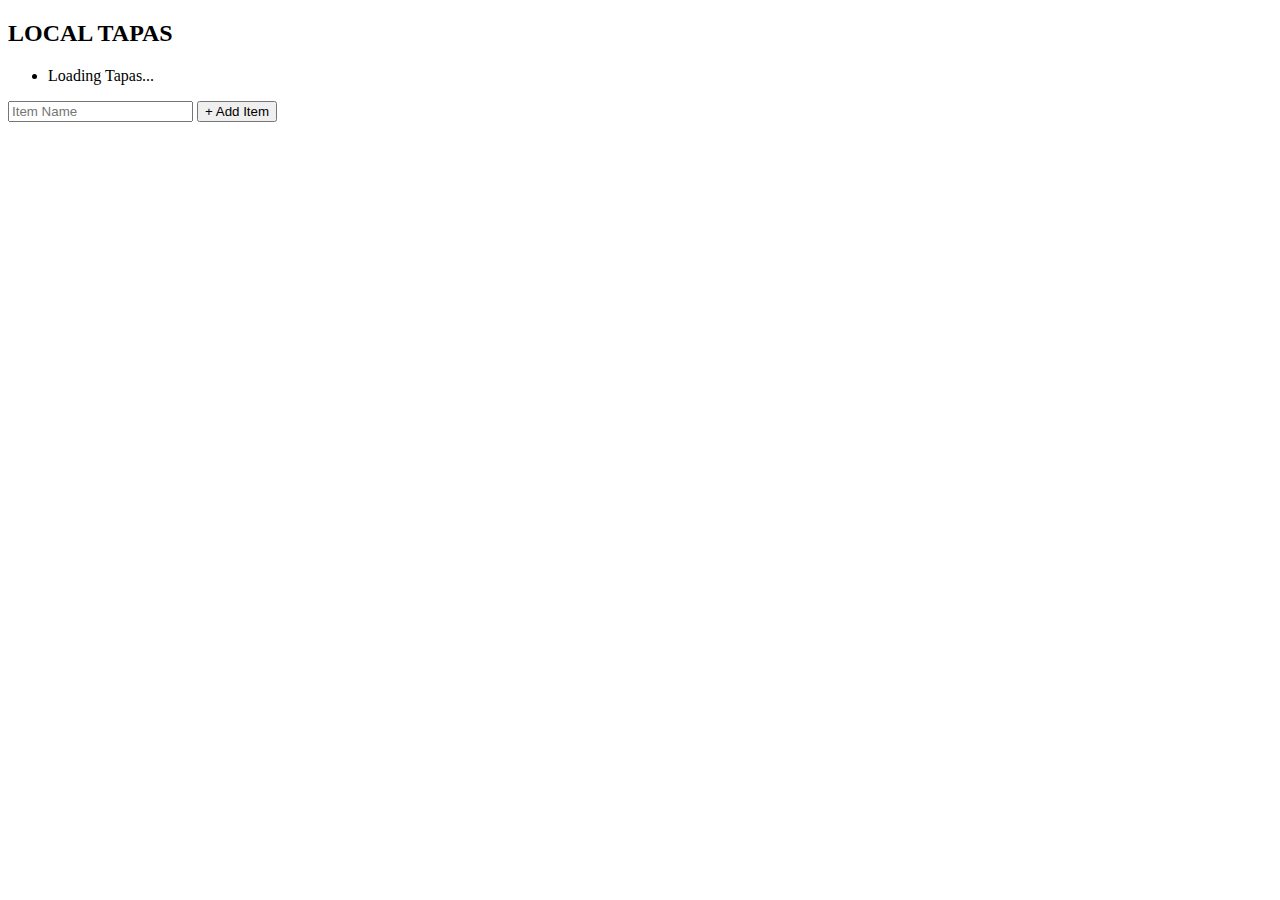
==== 15_LocalStorage-and-Event-Delegation/index.html @ 82cbd230 "[add] 15_LocalStorage-and-Event-Delegation" ====
<!DOCTYPE html>
<html lang="ja">
    <head>
        <meta charset="UTF-8">
        <title>LocalStorage and Event Delegation</title>
        <link rel="stylesheet" href="./src/stylesheet.css">
    </head>
    <body>
        <div class="wrapper">
            <h2>LOCAL TAPAS</h2>
            <p></p>
            <ul class="plates">
                <li>Loading Tapas...</li>
            </ul>
            <form class="add-items">
                <input type="text" name="item" placeholder="Item Name" required>
                <input type="submit" value="+ Add Item">
            </form>
        </div>
        <script src="./src/script.js"></script>
    </body>
</html>
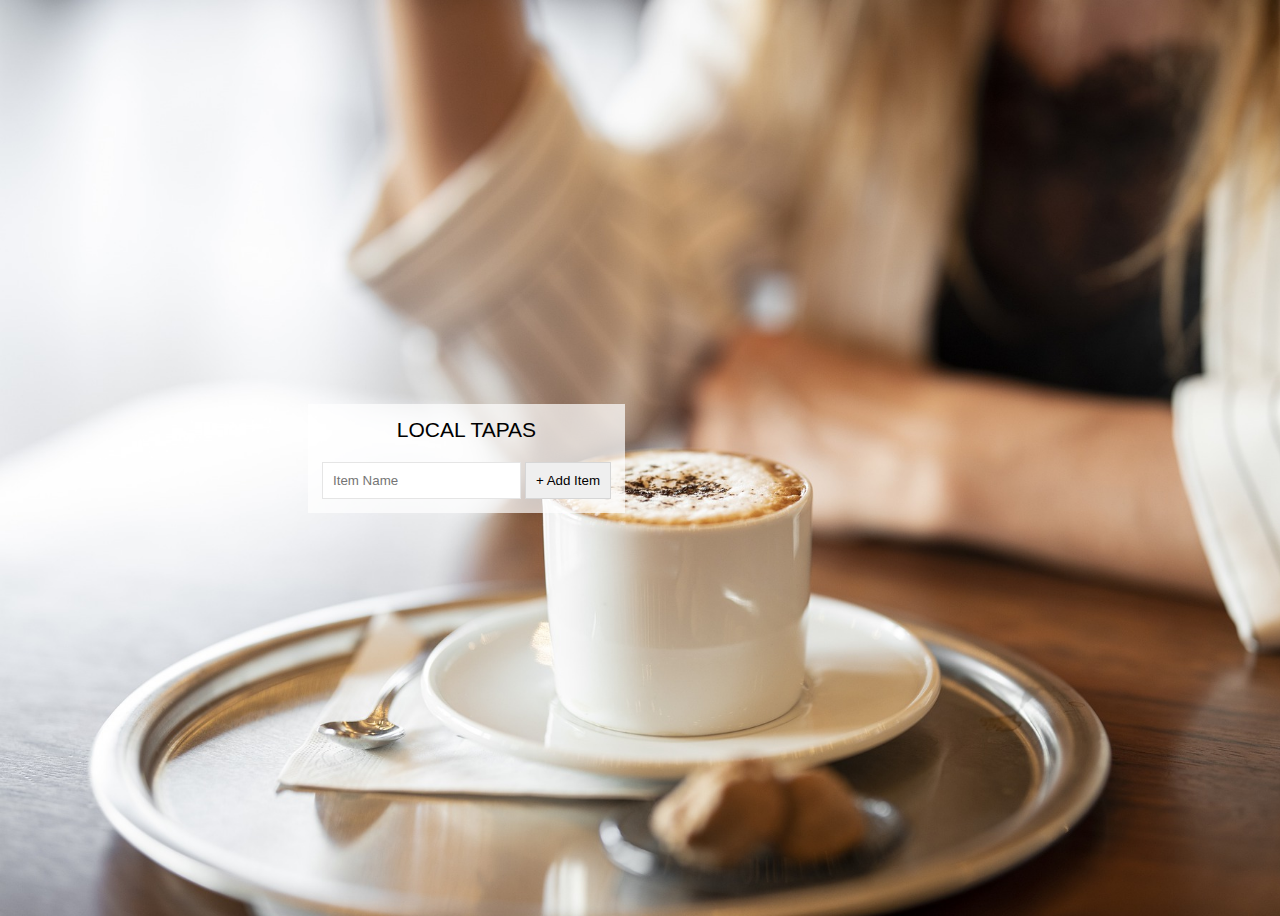
==== commit 745d4633: "[modified] 15" ====
--- a/15_LocalStorage-and-Event-Delegation/index.html
+++ b/15_LocalStorage-and-Event-Delegation/index.html
@@ -6,6 +6,11 @@
         <link rel="stylesheet" href="./src/stylesheet.css">
     </head>
     <body>
+        <svg>
+            <g>
+                <circle cx="398.8" cy="273.8" z="14.1"/>
+            </g>
+        </svg>
         <div class="wrapper">
             <h2>LOCAL TAPAS</h2>
             <p></p>
@@ -17,6 +22,7 @@
                 <input type="submit" value="+ Add Item">
             </form>
         </div>
+        <script aria-hidden="true" type="application/x-lastpass" id="hiddenlpsubmitdiv" style="display: none;"></script>
         <script src="./src/script.js"></script>
     </body>
 </html>--- a/15_LocalStorage-and-Event-Delegation/src/stylesheet.css
+++ b/15_LocalStorage-and-Event-Delegation/src/stylesheet.css
@@ -0,0 +1,74 @@
+
+
+html {
+    background: url('./picture1.jpg');
+    background-size: cover;
+    font-family: 'helvetica neue', sans-serif;
+    text-align: center;
+    font-size: 7px;
+}
+
+body {
+    text-align: center;
+}
+
+body {
+    font-size: 2rem;
+    display: flex;
+    flex: 1;
+    min-height: 100vh;
+    align-items: center;
+}
+
+.wrapper {
+    background-color: rgba(255, 255, 255, 0.7);
+    padding: 2rem;
+}
+
+h2 {
+    text-align: center;
+    margin: 0;
+    font-weight: 200;
+}
+
+.plates {
+    margin: 0;
+    padding: 0;
+    text-align: left;
+    list-style: none;
+}
+
+.plates li {
+    border-bottom: 1px solid rgba(0,0,0,0.2);
+    padding: 10px 0;
+    font-weight: 100;
+    display: flex;
+}
+
+.plates label {
+    flex: 1;
+    cursor: pointer;
+}
+
+.plates input {
+    display: none;
+}
+
+.plates input + label::before{
+    content: '■';
+    margin-right: 10px;
+}
+
+.plates input:checked + label:before {
+    content: '〇';
+}
+
+.add-items {
+    margin-top: 20px;
+}
+
+.add-items input {
+    padding: 10px;
+    outline: 0;
+    border: 1px solid rgba(0,0,0,0.1);
+}